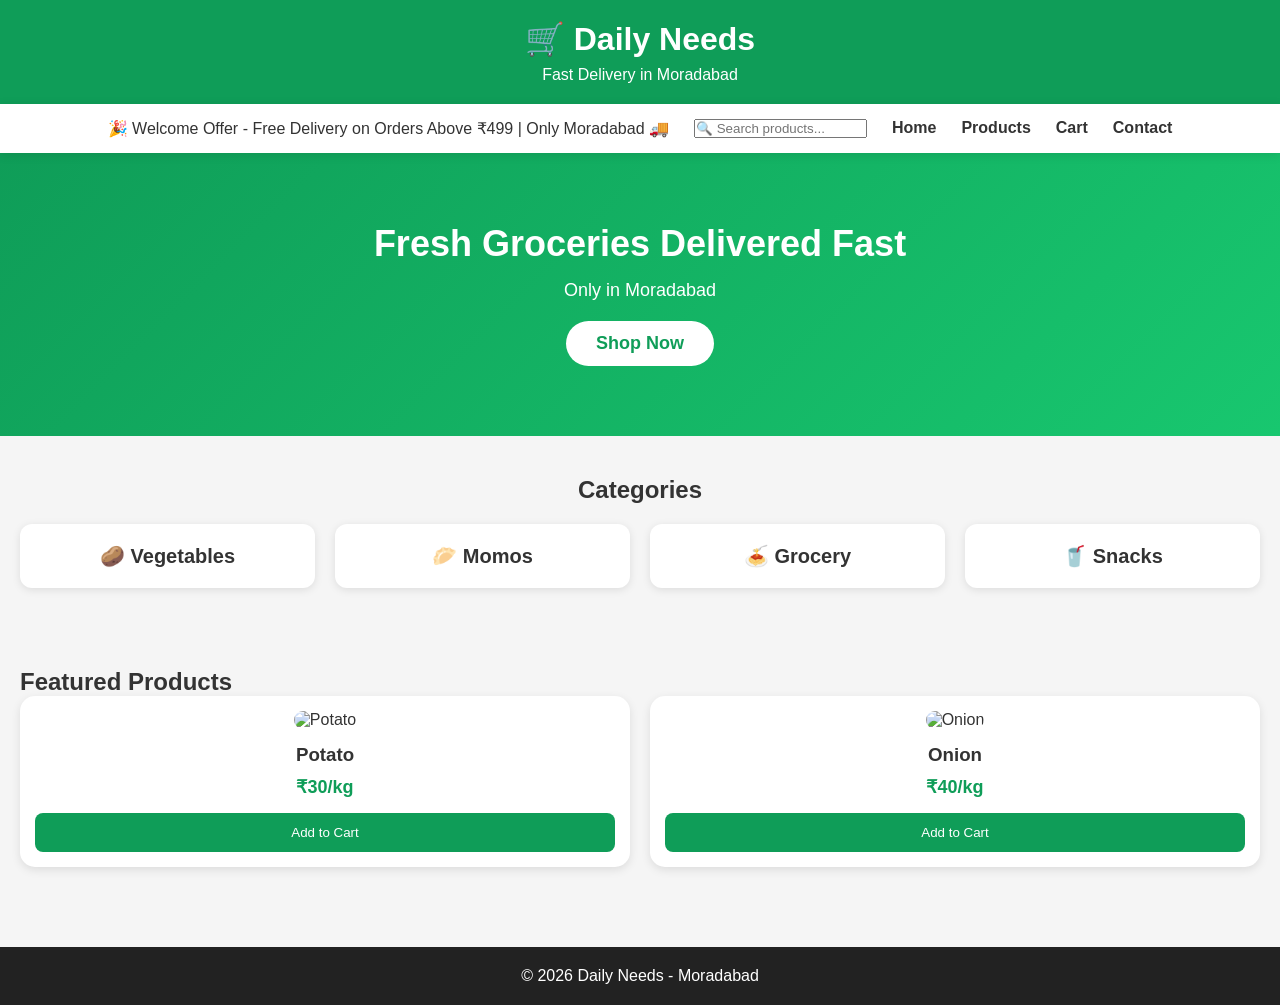
==== index.html @ 5f7e7bb2 "Update index.html" ====
<!DOCTYPE html>
<html lang="en">
<head>
<meta charset="UTF-8">
<meta name="viewport" content="width=device-width, initial-scale=1.0">
<title>Daily Needs | Moradabad</title>
<link rel="stylesheet" href="style.css">
</head>
<body>

<header>
<h1>🛒 Daily Needs</h1>
<p>Fast Delivery in Moradabad</p>
</header>

<nav>
<section class="offer-banner">
🎉 Welcome Offer - Free Delivery on Orders Above ₹499 | Only Moradabad 🚚
</section>

<div class="search-box">
<input type="text" id="searchInput" placeholder="🔍 Search products..." onkeyup="searchProducts()">
</div>
<a href="#">Home</a>
<a href="#">Products</a>
<a href="#">Cart</a>
<a href="#">Contact</a>
</nav>

<section class="hero">
<h2>Fresh Groceries Delivered Fast</h2>
<p>Only in Moradabad</p>
<button>Shop Now</button>
</section>

<section class="categories">
<h2>Categories</h2>
<div class="category-grid">
<div>🥔 Vegetables</div>
<div>🥟 Momos</div>
<div>🍝 Grocery</div>
<div>🥤 Snacks</div>
</div>
</section>

<section class="products">
<h2>Featured Products</h2>
<div class="product-grid">

<div class="card">
<img src="images/potato.jpg" alt="Potato">
<h3>Potato</h3>
<p>₹30/kg</p>
<button>Add to Cart</button>
</div>

<div class="card">
<img src="images/onion.jpg" alt="Onion">
<h3>Onion</h3>
<p>₹40/kg</p>
<button>Add to Cart</button>
</div>

</div>
</section>

<footer>
<p>© 2026 Daily Needs - Moradabad</p>
</footer>

<script src="script.js"></script>
</body>
</html>
---- style.css ----
*{
margin:0;
padding:0;
box-sizing:border-box;
font-family:Arial,sans-serif;
}

body{
background:#f5f5f5;
color:#333;
}

header{
background:#0f9d58;
color:white;
padding:20px;
text-align:center;
}

header h1{
font-size:32px;
}

header p{
margin-top:8px;
}

nav{
background:white;
display:flex;
justify-content:center;
gap:25px;
padding:15px;
box-shadow:0 2px 10px rgba(0,0,0,.1);
position:sticky;
top:0;
z-index:100;
}

nav a{
text-decoration:none;
color:#333;
font-weight:bold;
}

nav a:hover{
color:#0f9d58;
}

.hero{
background:linear-gradient(135deg,#0f9d58,#18c76f);
color:white;
text-align:center;
padding:70px 20px;
}

.hero h2{
font-size:36px;
margin-bottom:15px;
}

.hero p{
font-size:18px;
margin-bottom:20px;
}

.hero button{
background:white;
color:#0f9d58;
padding:12px 30px;
border:none;
border-radius:30px;
font-size:18px;
cursor:pointer;
font-weight:bold;
}

.categories{
padding:40px 20px;
text-align:center;
}

.category-grid{
display:grid;
grid-template-columns:repeat(auto-fit,minmax(140px,1fr));
gap:20px;
margin-top:20px;
}

.category-grid div{
background:white;
padding:20px;
border-radius:12px;
font-size:20px;
font-weight:bold;
box-shadow:0 2px 8px rgba(0,0,0,.1);
}

.products{
padding:40px 20px;
}

.product-grid{
display:grid;
grid-template-columns:repeat(auto-fit,minmax(220px,1fr));
gap:20px;
}

.card{
background:white;
border-radius:15px;
padding:15px;
text-align:center;
box-shadow:0 3px 10px rgba(0,0,0,.1);
transition:.3s;
}

.card:hover{
transform:translateY(-5px);
}

.card img{
width:100%;
height:180px;
object-fit:cover;
border-radius:10px;
}

.card h3{
margin:15px 0 10px;
}

.card p{
font-size:18px;
color:#0f9d58;
font-weight:bold;
}

.card button{
margin-top:15px;
background:#0f9d58;
color:white;
border:none;
padding:12px;
width:100%;
border-radius:8px;
cursor:pointer;
}

footer{
background:#222;
color:white;
text-align:center;
padding:20px;
margin-top:40px;
}
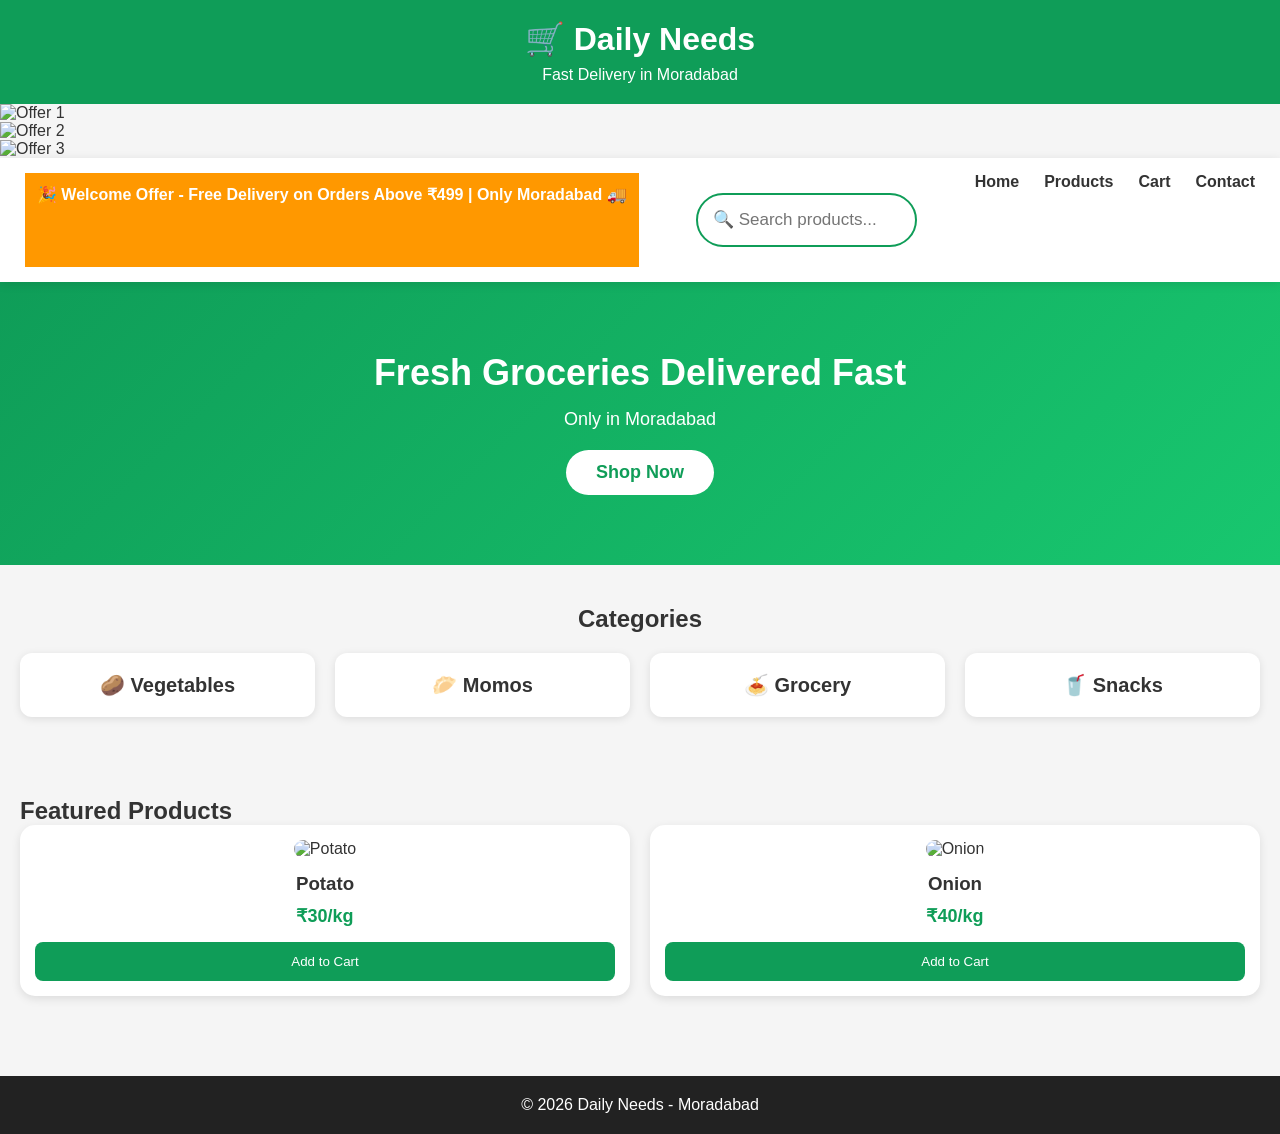
==== commit 8af9eddd: "Update index.html" ====
--- a/index.html
+++ b/index.html
@@ -12,6 +12,21 @@
 <h1>🛒 Daily Needs</h1>
 <p>Fast Delivery in Moradabad</p>
 </header>
+<section class="slider">
+
+<div class="slides fade">
+<img src="images/banner1.jpg" alt="Offer 1">
+</div>
+
+<div class="slides fade">
+<img src="images/banner2.jpg" alt="Offer 2">
+</div>
+
+<div class="slides fade">
+<img src="images/banner3.jpg" alt="Offer 3">
+</div>
+
+</section>
 
 <nav>
 <section class="offer-banner">
--- a/style.css
+++ b/style.css
@@ -153,4 +153,28 @@
 text-align:center;
 padding:20px;
 margin-top:40px;
+}
+.offer-banner{
+background:#ff9800;
+color:white;
+text-align:center;
+padding:12px;
+font-weight:bold;
+font-size:16px;
+}
+
+.search-box{
+padding:20px;
+background:#fff;
+text-align:center;
+}
+
+.search-box input{
+width:90%;
+max-width:500px;
+padding:15px;
+border:2px solid #0f9d58;
+border-radius:30px;
+font-size:17px;
+outline:none;
 }
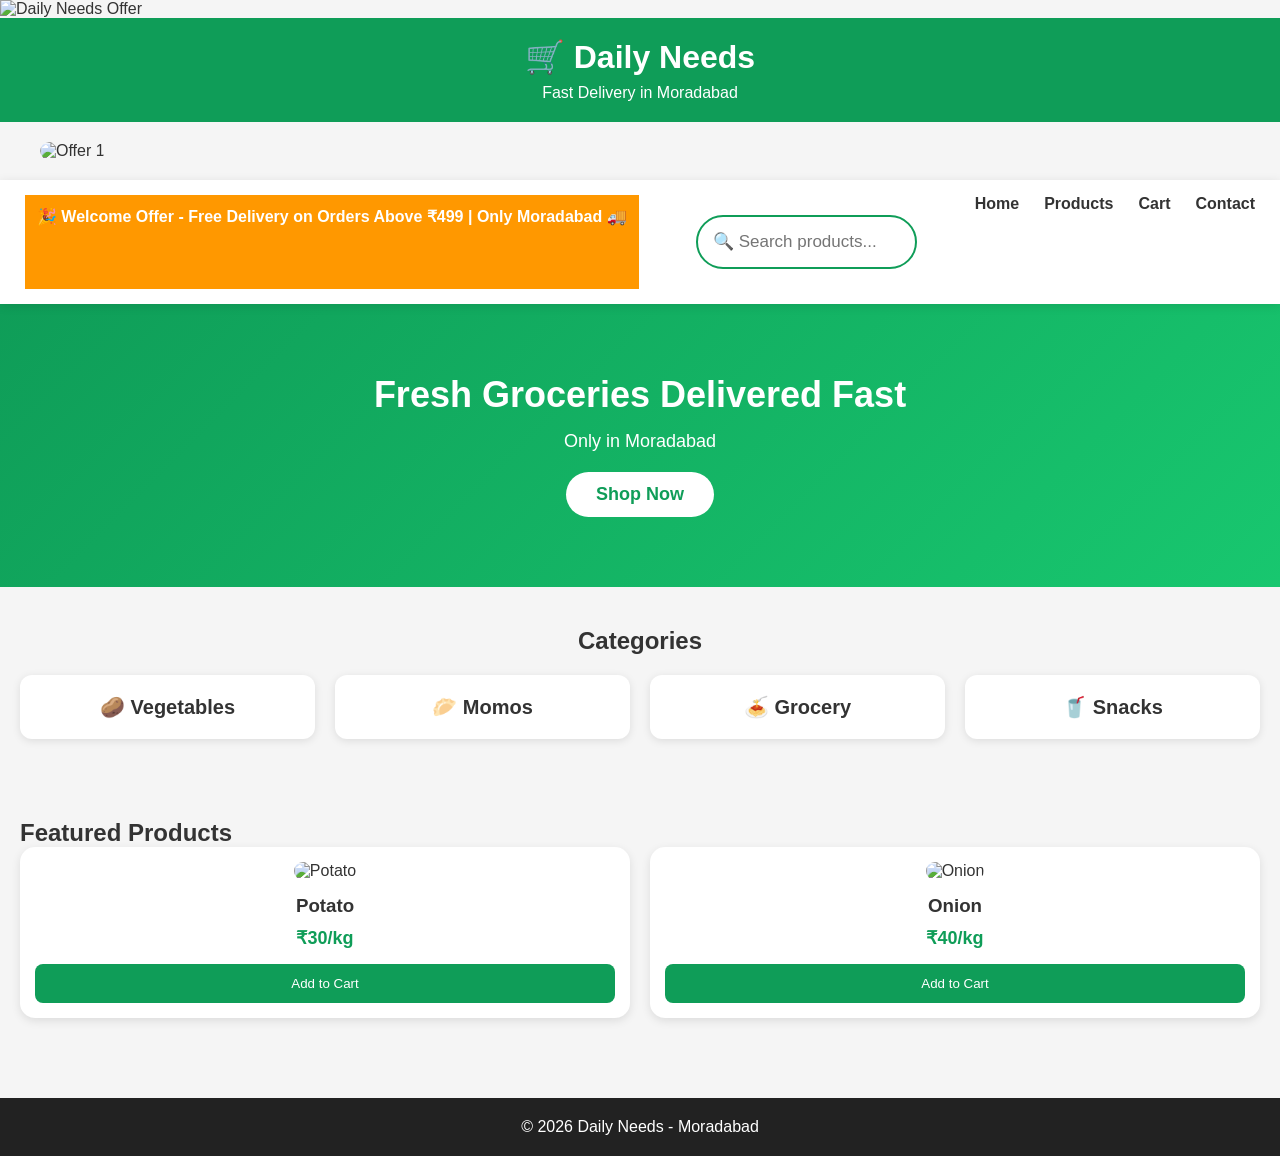
==== commit ef50ec9c: "Update index.html" ====
--- a/index.html
+++ b/index.html
@@ -7,7 +7,10 @@
 <link rel="stylesheet" href="style.css">
 </head>
 <body>
-
+<!-- Banner Slider -->
+<div class="banner-slider">
+  <img id="banner" src="images/banner1.jpg" alt="Daily Needs Offer">
+</div>
 <header>
 <h1>🛒 Daily Needs</h1>
 <p>Fast Delivery in Moradabad</p>
--- a/style.css
+++ b/style.css
@@ -177,4 +177,31 @@
 border-radius:30px;
 font-size:17px;
 outline:none;
+}
+.slider{
+width:95%;
+max-width:1200px;
+margin:20px auto;
+overflow:hidden;
+border-radius:15px;
+}
+
+.slides{
+display:none;
+}
+
+.slides img{
+width:100%;
+height:250px;
+object-fit:cover;
+border-radius:15px;
+}
+
+.fade{
+animation:fade 1s;
+}
+
+@keyframes fade{
+from{opacity:.4;}
+to{opacity:1;}
 }
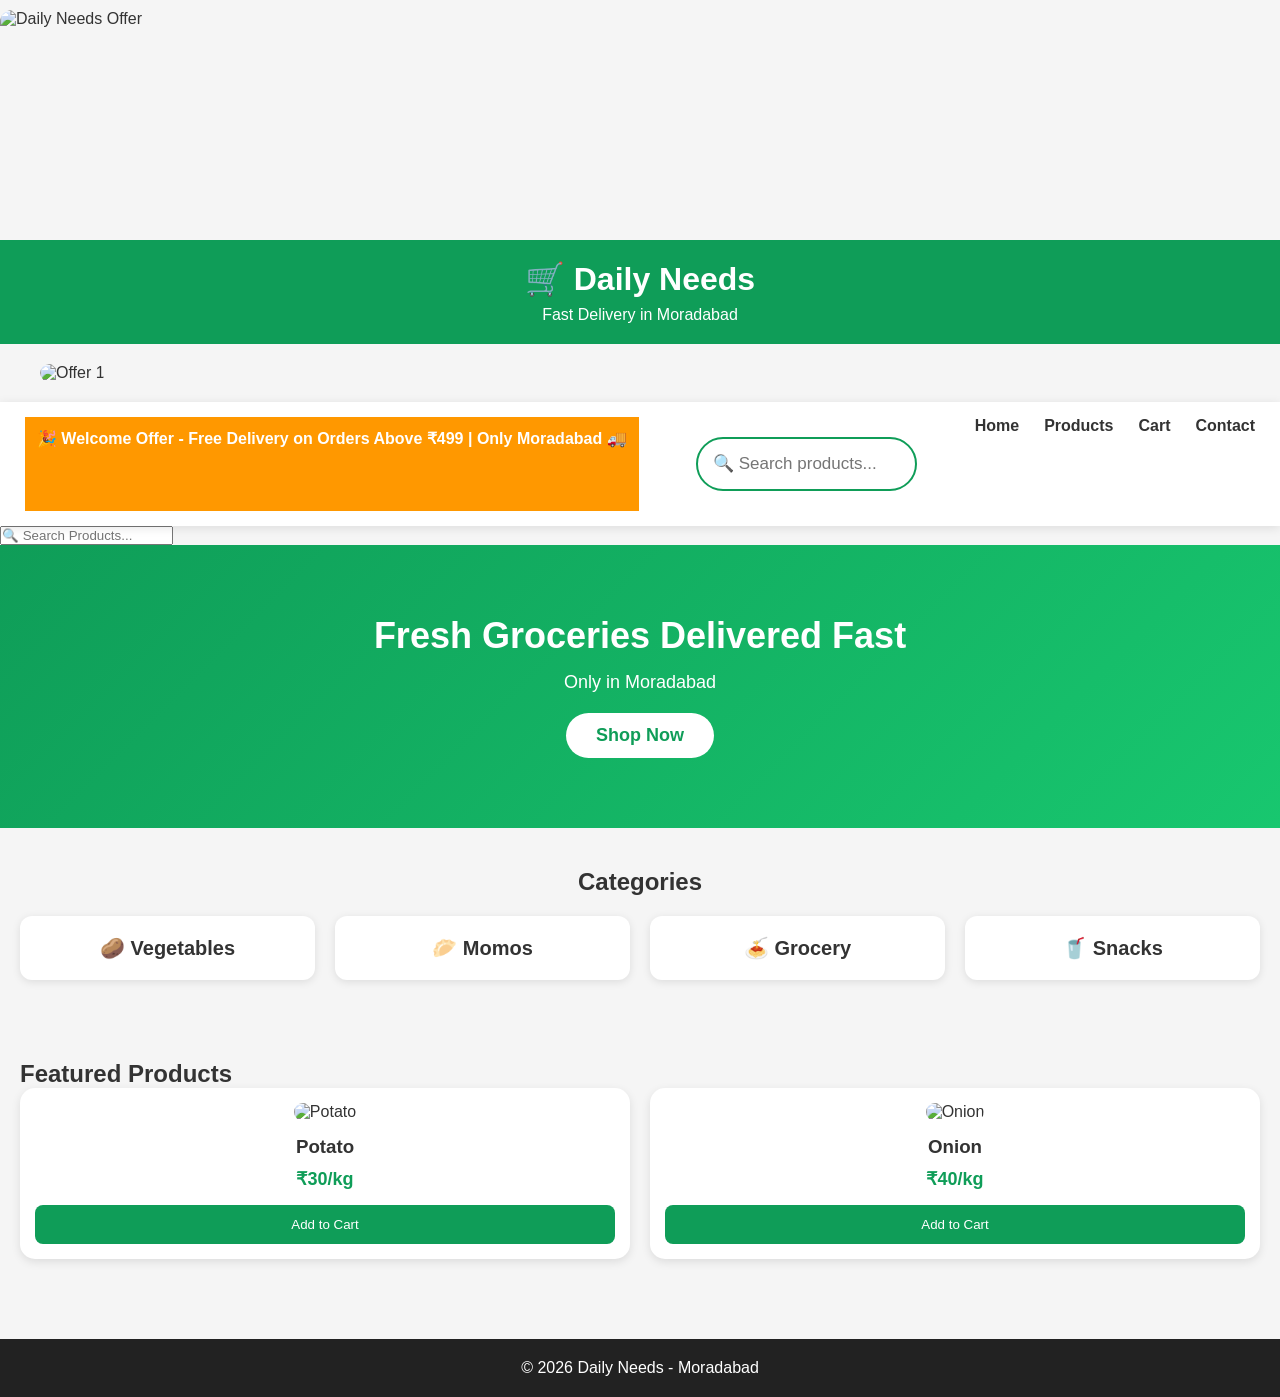
==== commit 0f15a5c8: "Update index.html" ====
--- a/index.html
+++ b/index.html
@@ -44,6 +44,7 @@
 <a href="#">Cart</a>
 <a href="#">Contact</a>
 </nav>
+<input type="text" id="search" placeholder="🔍 Search Products..." onkeyup="searchProduct()">
 
 <section class="hero">
 <h2>Fresh Groceries Delivered Fast</h2>
--- a/style.css
+++ b/style.css
@@ -204,4 +204,16 @@
 @keyframes fade{
 from{opacity:.4;}
 to{opacity:1;}
+}
+.banner-slider{
+  width:100%;
+  margin:10px auto;
+}
+
+.banner-slider img{
+  width:100%;
+  height:220px;
+  object-fit:cover;
+  border-radius:12px;
+  display:block;
 }
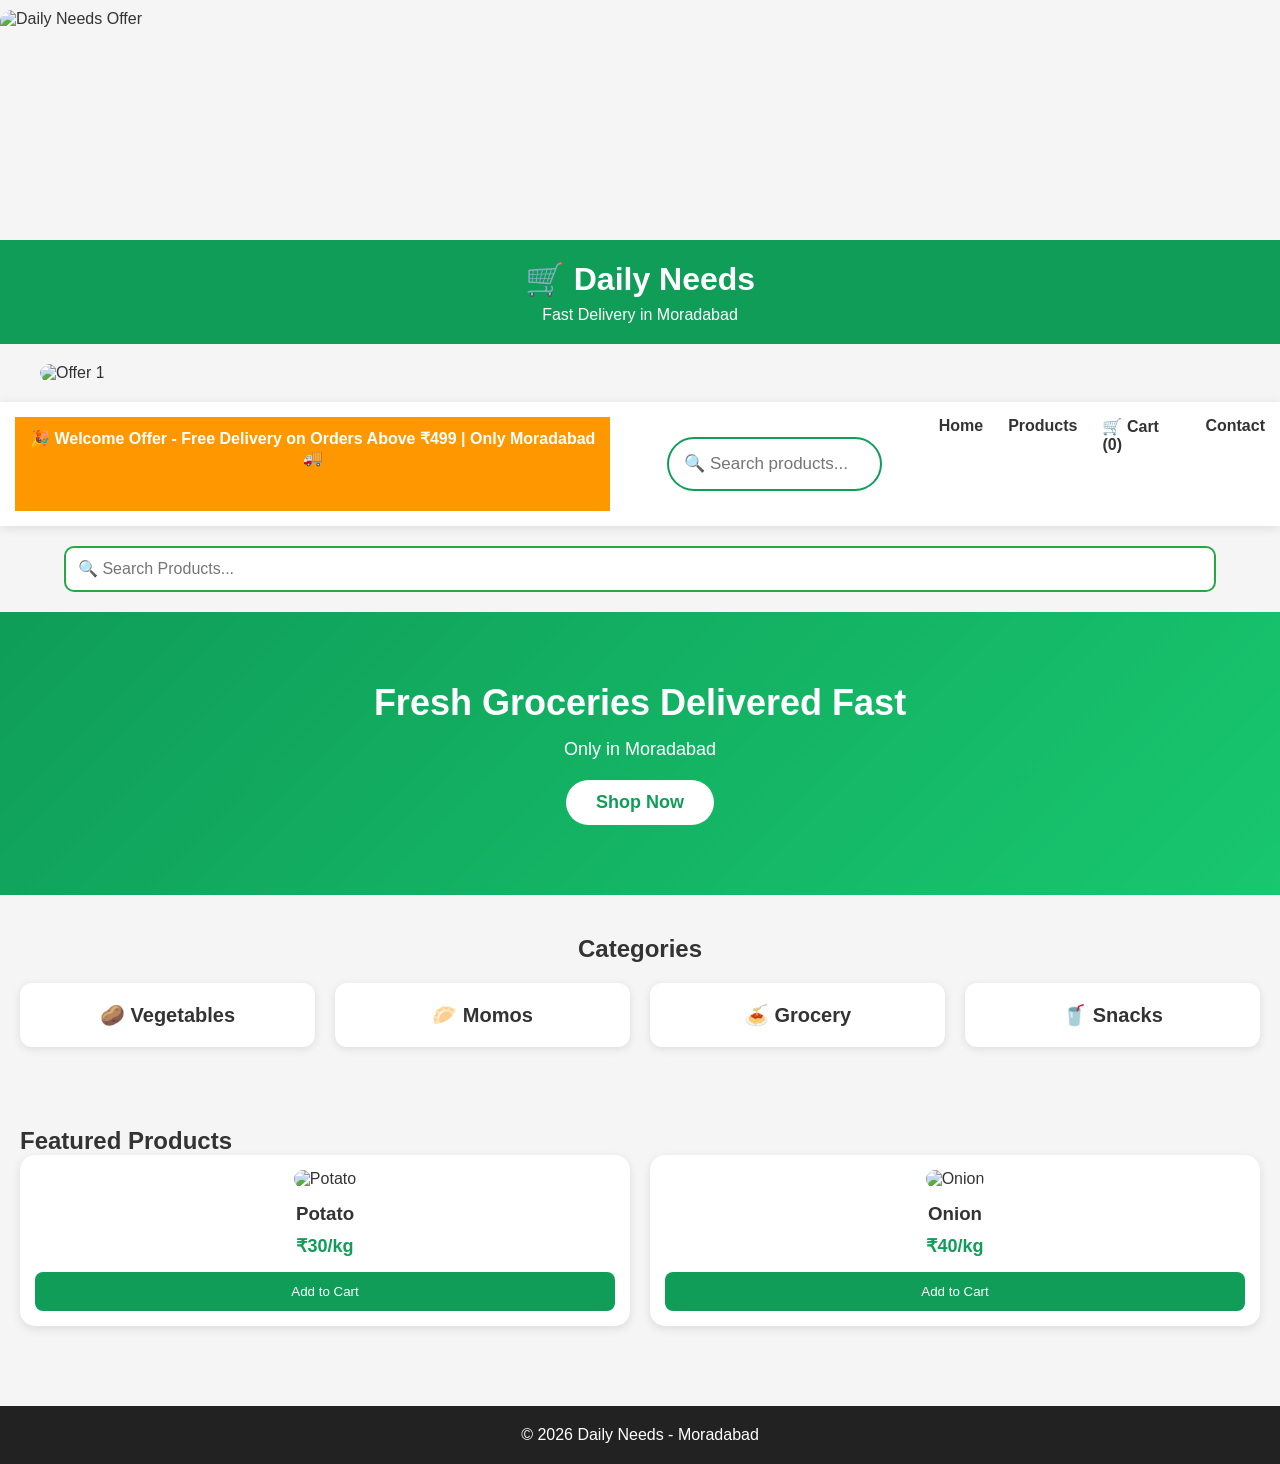
==== commit 9f6d71cb: "Update index.html" ====
--- a/index.html
+++ b/index.html
@@ -41,7 +41,7 @@
 </div>
 <a href="#">Home</a>
 <a href="#">Products</a>
-<a href="#">Cart</a>
+<a href="#">🛒 Cart (<span id="cart-count">0</span>)</a>
 <a href="#">Contact</a>
 </nav>
 <input type="text" id="search" placeholder="🔍 Search Products..." onkeyup="searchProduct()">
--- a/style.css
+++ b/style.css
@@ -216,4 +216,13 @@
   object-fit:cover;
   border-radius:12px;
   display:block;
+}
+#search{
+  width:90%;
+  padding:12px;
+  margin:20px auto;
+  display:block;
+  border:2px solid #28a745;
+  border-radius:10px;
+  font-size:16px;
 }
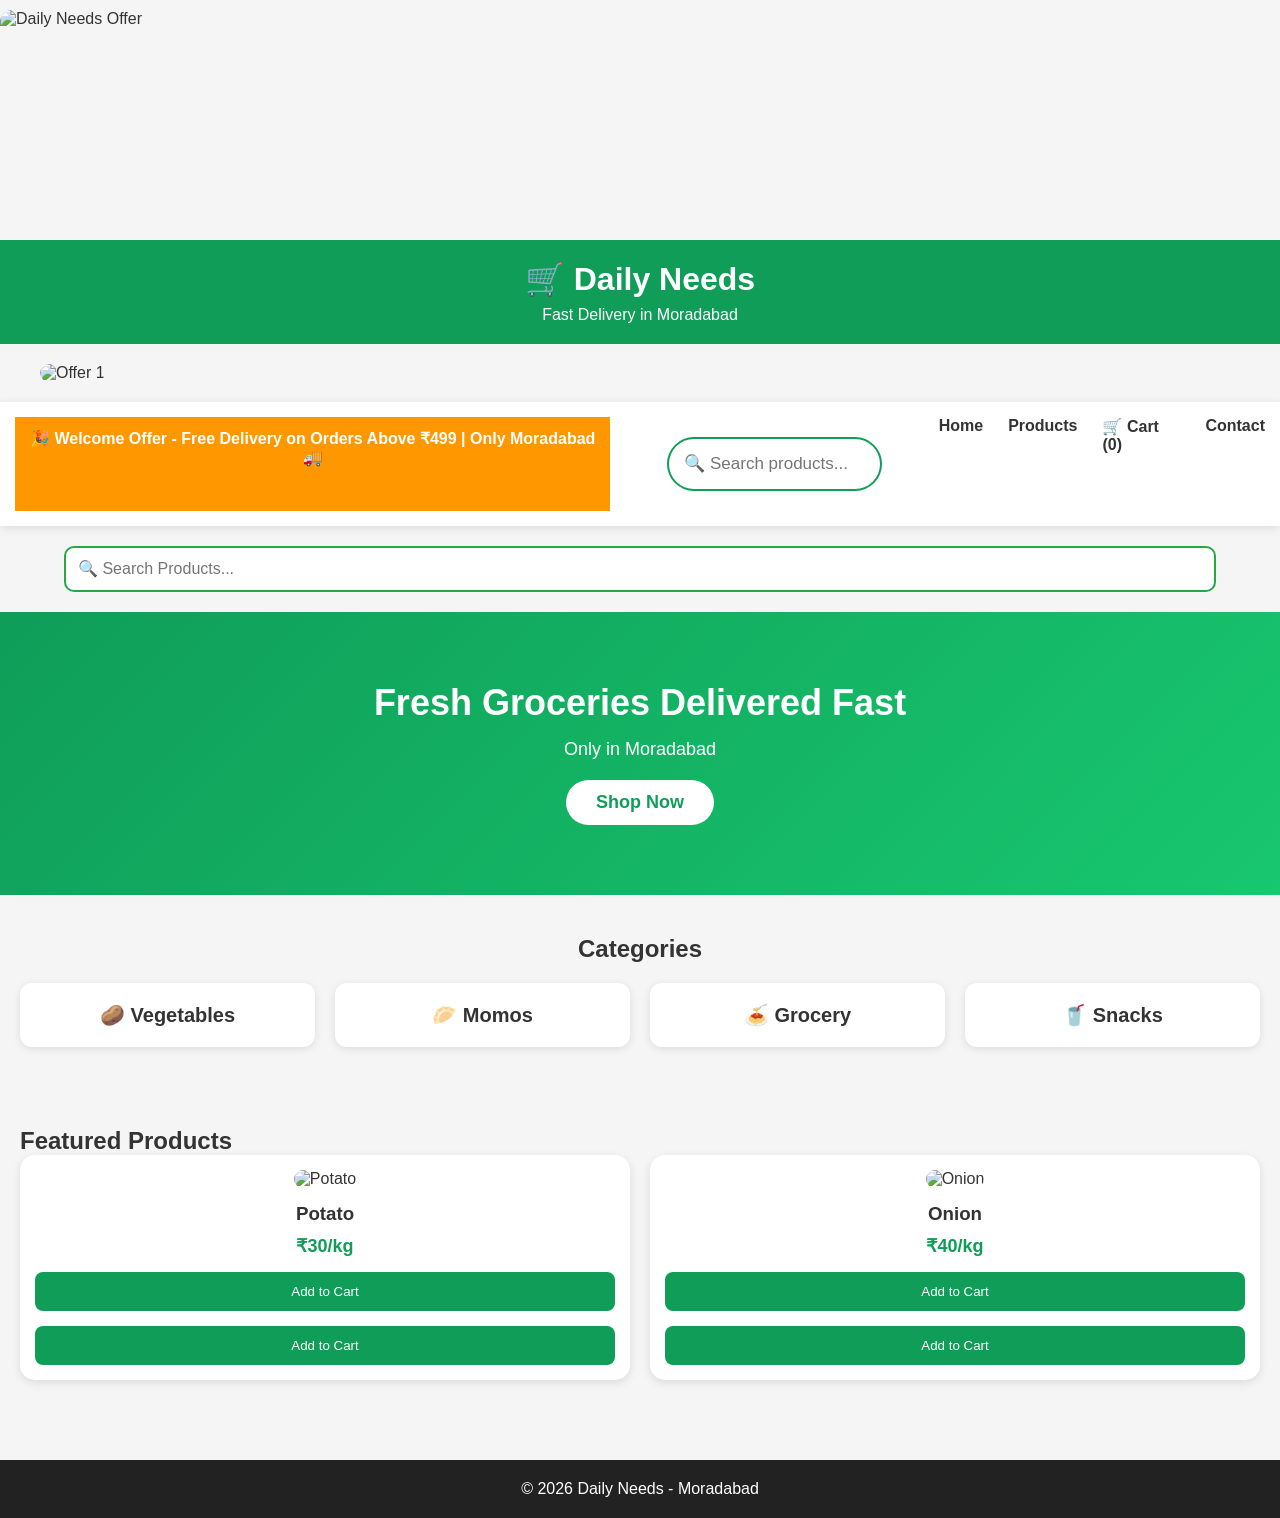
==== commit 624c9412: "Update index.html" ====
--- a/index.html
+++ b/index.html
@@ -41,7 +41,7 @@
 </div>
 <a href="#">Home</a>
 <a href="#">Products</a>
-<a href="#">🛒 Cart (<span id="cart-count">0</span>)</a>
+<a href="cart.html">🛒 Cart (<span id="cart-count">0</span>)</a>
 <a href="#">Contact</a>
 </nav>
 <input type="text" id="search" placeholder="🔍 Search Products..." onkeyup="searchProduct()">
@@ -70,14 +70,16 @@
 <img src="images/potato.jpg" alt="Potato">
 <h3>Potato</h3>
 <p>₹30/kg</p>
-<button>Add to Cart</button>
+<button onclick="addToCart('Potato')">Add to Cart</button>
+<button onclick="addToCart('Potato',30)">Add to Cart</button>
 </div>
 
 <div class="card">
 <img src="images/onion.jpg" alt="Onion">
 <h3>Onion</h3>
 <p>₹40/kg</p>
-<button>Add to Cart</button>
+<button onclick="addToCart('Onion')">Add to Cart</button>
+<button onclick="addToCart('Onion',40)">Add to Cart</button>
 </div>
 
 </div>
